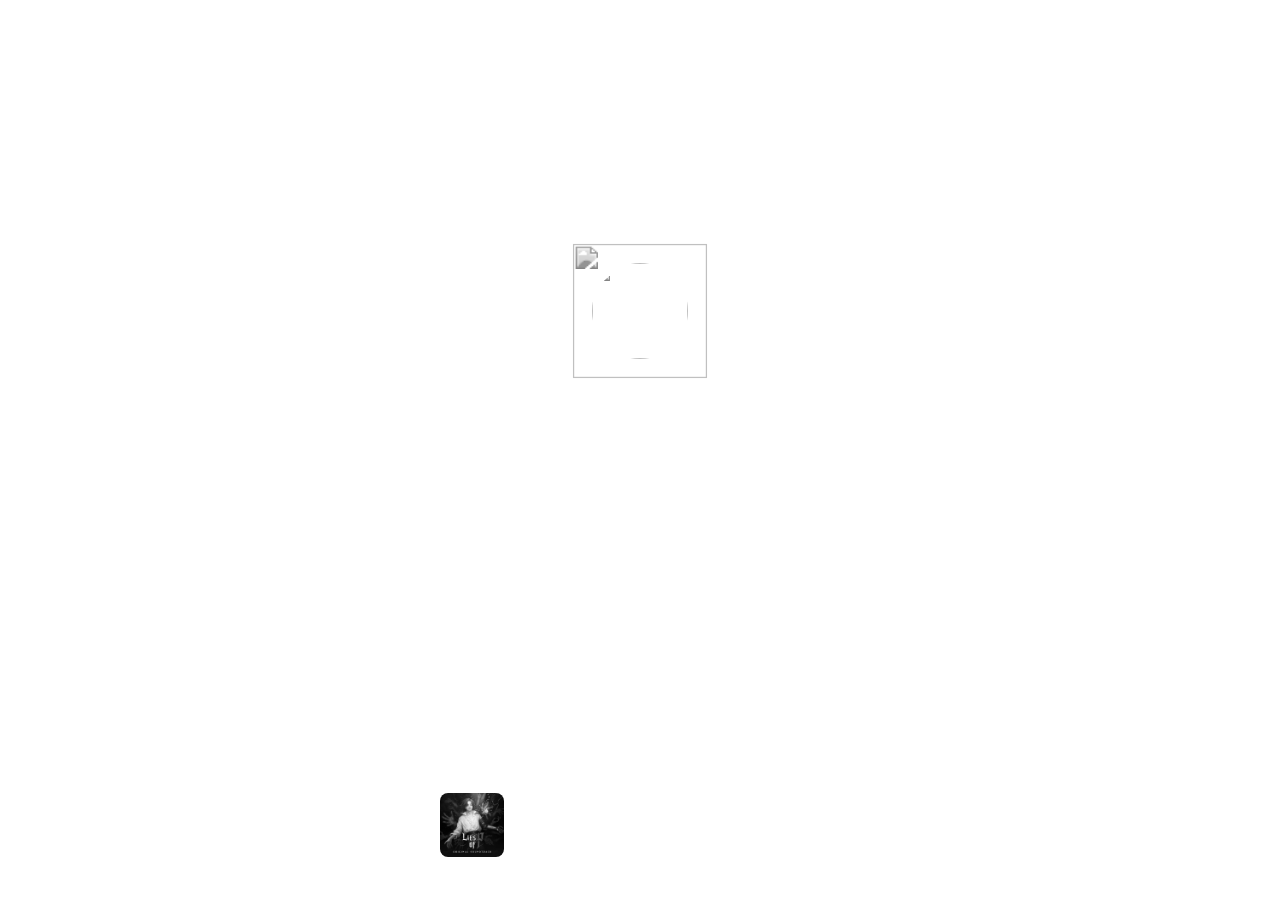
==== index.html @ 975e6705 "First Commit" ====
<!DOCTYPE html>
<html lang="en">
<head>
    <meta charset="UTF-8" />
    <title>elpideus - Personal Website</title>
    <link rel="stylesheet" href="assets/stylesheets/style.css" />
</head>
<body>

<video autoplay muted loop playsinline class="bg-video">
    <source src="assets/media/videos/bg.mp4" type="video/mp4" />
</video>

<main class="bio-section">
    <div class="profile-picture">
        <img class="decoration" src="https://cdn.discordapp.com/avatar-decoration-presets/a_445566ed965b2c1632a5b45c92f32d11.png">
        <img class="avatar" src="https://cdn.discordapp.com/avatars/721826189844545666/ce0b53713fd9e98585c7051b6866885d.webp" alt="">
    </div>
    <section class="info">
        <h1 class="name">elpideus</h1>
        <h3 class="description">
        <span class="citation-content">
            <span class="quotation-mark">&ldquo;</span> Doing things fun is good, but doing things great is more fun. <span class="quotation-mark">&rdquo;</span>
        </span><br />
            <span class="citation-author">~ Watanabe Daisuke</span>
        </h3>
        <span class="location">
            <svg xmlns="http://www.w3.org/2000/svg" width="32" height="32" viewBox="0 0 12 12"><path fill="currentColor" d="M6 .5A4.5 4.5 0 0 1 10.5 5c0 1.863-1.42 3.815-4.2 5.9a.5.5 0 0 1-.6 0C2.92 8.815 1.5 6.863 1.5 5A4.5 4.5 0 0 1 6 .5m0 3a1.5 1.5 0 1 0 0 3a1.5 1.5 0 0 0 0-3"/></svg>
            <span>Ostuni (BR), Italy</span>
        </span>
    </section>
    <section class="social-buttons">
        <a href="https://youtube.com/@elpideus" target="_blank">
            <div id="youtube-icon" class="icon make-cursor-smaller" data-tooltip="YouTube">
                <svg xmlns="http://www.w3.org/2000/svg" width="36" height="32" viewBox="0 0 576 512"><path fill="currentColor" d="M549.655 124.083c-6.281-23.65-24.787-42.276-48.284-48.597C458.781 64 288 64 288 64S117.22 64 74.629 75.486c-23.497 6.322-42.003 24.947-48.284 48.597c-11.412 42.867-11.412 132.305-11.412 132.305s0 89.438 11.412 132.305c6.281 23.65 24.787 41.5 48.284 47.821C117.22 448 288 448 288 448s170.78 0 213.371-11.486c23.497-6.321 42.003-24.171 48.284-47.821c11.412-42.867 11.412-132.305 11.412-132.305s0-89.438-11.412-132.305m-317.51 213.508V175.185l142.739 81.205z"/></svg>
            </div>
        </a>
        <a href="https://github.com/elpideus" target="_blank">
            <div id="github-icon" class="icon make-cursor-smaller" data-tooltip="GitHub">
                <svg xmlns="http://www.w3.org/2000/svg" width="31" height="32" viewBox="0 0 496 512"><path fill="currentColor" d="M165.9 397.4c0 2-2.3 3.6-5.2 3.6c-3.3.3-5.6-1.3-5.6-3.6c0-2 2.3-3.6 5.2-3.6c3-.3 5.6 1.3 5.6 3.6m-31.1-4.5c-.7 2 1.3 4.3 4.3 4.9c2.6 1 5.6 0 6.2-2s-1.3-4.3-4.3-5.2c-2.6-.7-5.5.3-6.2 2.3m44.2-1.7c-2.9.7-4.9 2.6-4.6 4.9c.3 2 2.9 3.3 5.9 2.6c2.9-.7 4.9-2.6 4.6-4.6c-.3-1.9-3-3.2-5.9-2.9M244.8 8C106.1 8 0 113.3 0 252c0 110.9 69.8 205.8 169.5 239.2c12.8 2.3 17.3-5.6 17.3-12.1c0-6.2-.3-40.4-.3-61.4c0 0-70 15-84.7-29.8c0 0-11.4-29.1-27.8-36.6c0 0-22.9-15.7 1.6-15.4c0 0 24.9 2 38.6 25.8c21.9 38.6 58.6 27.5 72.9 20.9c2.3-16 8.8-27.1 16-33.7c-55.9-6.2-112.3-14.3-112.3-110.5c0-27.5 7.6-41.3 23.6-58.9c-2.6-6.5-11.1-33.3 2.6-67.9c20.9-6.5 69 27 69 27c20-5.6 41.5-8.5 62.8-8.5s42.8 2.9 62.8 8.5c0 0 48.1-33.6 69-27c13.7 34.7 5.2 61.4 2.6 67.9c16 17.7 25.8 31.5 25.8 58.9c0 96.5-58.9 104.2-114.8 110.5c9.2 7.9 17 22.9 17 46.4c0 33.7-.3 75.4-.3 83.6c0 6.5 4.6 14.4 17.3 12.1C428.2 457.8 496 362.9 496 252C496 113.3 383.5 8 244.8 8M97.2 352.9c-1.3 1-1 3.3.7 5.2c1.6 1.6 3.9 2.3 5.2 1c1.3-1 1-3.3-.7-5.2c-1.6-1.6-3.9-2.3-5.2-1m-10.8-8.1c-.7 1.3.3 2.9 2.3 3.9c1.6 1 3.6.7 4.3-.7c.7-1.3-.3-2.9-2.3-3.9c-2-.6-3.6-.3-4.3.7m32.4 35.6c-1.6 1.3-1 4.3 1.3 6.2c2.3 2.3 5.2 2.6 6.5 1c1.3-1.3.7-4.3-1.3-6.2c-2.2-2.3-5.2-2.6-6.5-1m-11.4-14.7c-1.6 1-1.6 3.6 0 5.9s4.3 3.3 5.6 2.3c1.6-1.3 1.6-3.9 0-6.2c-1.4-2.3-4-3.3-5.6-2"/></svg>
            </div>
        </a>
        <a href="https://discord.gg/qMaZ2dpSHP" target="_blank">
            <div id="discord-icon" class="icon make-cursor-smaller" data-tooltip="Discord">
                <svg xmlns="http://www.w3.org/2000/svg" width="40" height="32" viewBox="0 0 640 512"><path fill="currentColor" d="M524.531 69.836a1.5 1.5 0 0 0-.764-.7A485 485 0 0 0 404.081 32.03a1.82 1.82 0 0 0-1.923.91a338 338 0 0 0-14.9 30.6a447.9 447.9 0 0 0-134.426 0a310 310 0 0 0-15.135-30.6a1.89 1.89 0 0 0-1.924-.91a483.7 483.7 0 0 0-119.688 37.107a1.7 1.7 0 0 0-.788.676C39.068 183.651 18.186 294.69 28.43 404.354a2.02 2.02 0 0 0 .765 1.375a487.7 487.7 0 0 0 146.825 74.189a1.9 1.9 0 0 0 2.063-.676A348 348 0 0 0 208.12 430.4a1.86 1.86 0 0 0-1.019-2.588a321 321 0 0 1-45.868-21.853a1.885 1.885 0 0 1-.185-3.126a251 251 0 0 0 9.109-7.137a1.82 1.82 0 0 1 1.9-.256c96.229 43.917 200.41 43.917 295.5 0a1.81 1.81 0 0 1 1.924.233a235 235 0 0 0 9.132 7.16a1.884 1.884 0 0 1-.162 3.126a301.4 301.4 0 0 1-45.89 21.83a1.875 1.875 0 0 0-1 2.611a391 391 0 0 0 30.014 48.815a1.86 1.86 0 0 0 2.063.7A486 486 0 0 0 610.7 405.729a1.88 1.88 0 0 0 .765-1.352c12.264-126.783-20.532-236.912-86.934-334.541M222.491 337.58c-28.972 0-52.844-26.587-52.844-59.239s23.409-59.241 52.844-59.241c29.665 0 53.306 26.82 52.843 59.239c0 32.654-23.41 59.241-52.843 59.241m195.38 0c-28.971 0-52.843-26.587-52.843-59.239s23.409-59.241 52.843-59.241c29.667 0 53.307 26.82 52.844 59.239c0 32.654-23.177 59.241-52.844 59.241"/></svg>
            </div>
        </a>
        <a href="https://instagram.com/elpideus" target="_blank">
            <div id="instagram-icon" class="icon make-cursor-smaller" data-tooltip="Instagram">
                <svg xmlns="http://www.w3.org/2000/svg" width="32" height="32" viewBox="0 0 24 24"><path fill="currentColor" d="M13.028 2c1.125.003 1.696.009 2.189.023l.194.007c.224.008.445.018.712.03c1.064.05 1.79.218 2.427.465c.66.254 1.216.598 1.772 1.153a4.9 4.9 0 0 1 1.153 1.772c.247.637.415 1.363.465 2.428c.012.266.022.487.03.712l.006.194c.015.492.021 1.063.023 2.188l.001.746v1.31a79 79 0 0 1-.023 2.188l-.006.194c-.008.225-.018.446-.03.712c-.05 1.065-.22 1.79-.466 2.428a4.9 4.9 0 0 1-1.153 1.772a4.9 4.9 0 0 1-1.772 1.153c-.637.247-1.363.415-2.427.465l-.712.03l-.194.006c-.493.014-1.064.021-2.189.023l-.746.001h-1.309a78 78 0 0 1-2.189-.023l-.194-.006a63 63 0 0 1-.712-.031c-1.064-.05-1.79-.218-2.428-.465a4.9 4.9 0 0 1-1.771-1.153a4.9 4.9 0 0 1-1.154-1.772c-.247-.637-.415-1.363-.465-2.428l-.03-.712l-.005-.194A79 79 0 0 1 2 13.028v-2.056a79 79 0 0 1 .022-2.188l.007-.194c.008-.225.018-.446.03-.712c.05-1.065.218-1.79.465-2.428A4.9 4.9 0 0 1 3.68 3.678a4.9 4.9 0 0 1 1.77-1.153c.638-.247 1.363-.415 2.428-.465c.266-.012.488-.022.712-.03l.194-.006a79 79 0 0 1 2.188-.023zM12 7a5 5 0 1 0 0 10a5 5 0 0 0 0-10m0 2a3 3 0 1 1 .001 6a3 3 0 0 1 0-6m5.25-3.5a1.25 1.25 0 0 0 0 2.5a1.25 1.25 0 0 0 0-2.5"/></svg>
            </div>
        </a>
        <a href="mailto://elpideus@gmail.com" target="_blank" onclick="">
            <div id="email-icon" class="icon make-cursor-smaller" data-tooltip="Email">
                <svg xmlns="http://www.w3.org/2000/svg" width="32" height="32" viewBox="0 0 512 512"><path fill="currentColor" d="M48 64C21.5 64 0 85.5 0 112c0 15.1 7.1 29.3 19.2 38.4l217.6 163.2c11.4 8.5 27 8.5 38.4 0l217.6-163.2c12.1-9.1 19.2-23.3 19.2-38.4c0-26.5-21.5-48-48-48zM0 176v208c0 35.3 28.7 64 64 64h384c35.3 0 64-28.7 64-64V176L294.4 339.2a63.9 63.9 0 0 1-76.8 0z"/></svg>
            </div>
        </a>
        <a href="https://t.me/elpideus" target="_blank">
            <div id="telegram-icon" class="icon make-cursor-smaller" data-tooltip="Telegram">
                <svg xmlns="http://www.w3.org/2000/svg" width="32" height="32" viewBox="0 0 24 24"><path fill="currentColor" d="M2.148 11.81q7.87-3.429 10.497-4.522c4.999-2.079 6.037-2.44 6.714-2.452c.15-.003.482.034.698.21c.182.147.232.347.256.487s.054.459.03.708c-.27 2.847-1.443 9.754-2.04 12.942c-.252 1.348-.748 1.8-1.23 1.845c-1.045.096-1.838-.69-2.85-1.354c-1.585-1.039-2.48-1.686-4.018-2.699c-1.777-1.171-.625-1.815.388-2.867c.265-.275 4.87-4.464 4.96-4.844c.01-.048.021-.225-.084-.318c-.105-.094-.26-.062-.373-.036q-.239.054-7.592 5.018q-1.079.74-1.952.721c-.643-.014-1.88-.363-2.798-.662c-1.128-.367-2.024-.56-1.946-1.183q.061-.486 1.34-.994"/></svg>
            </div>
        </a>
    </section>
</main>

<div class="music-player">
    <audio id="audio" src="assets/media/audio/music/d4vd%20-%20Here%20With%20Me.mp3" preload="metadata"></audio>
    <div class="album-art">
        <img src="assets/media/images/music_album_covers/d4vd%20-%20Here%20With%20Me.webp" alt="Album Art">
    </div>
    <div class="player-controls">
        <div class="song-info">
            <span class="song-title">Here with me</span>
            <span class="song-artist">by d4vd</span>
        </div>
        <div class="progress-bar-container">
            <span class="current-time">0:00</span>
            <div class="progress-wrapper make-cursor-smaller">
                <div class="progress-bar">
                    <div class="progress"></div>
                </div>
            </div>
            <span class="total-time">2:12</span>
        </div>
        <div class="playback-buttons">
            <svg class="make-cursor-smaller" xmlns="http://www.w3.org/2000/svg" width="24" height="24" viewBox="0 0 24 24"><path fill="currentColor" d="M6 18V6H8V18H6ZM9.5 12L18 6V18L9.5 12Z"/></svg>
            <svg class="make-cursor-smaller" xmlns="http://www.w3.org/2000/svg" width="24" height="24" viewBox="0 0 24 24"><path fill="currentColor" d="M8 5V19L19 12L8 5Z"/></svg>
            <svg class="make-cursor-smaller" xmlns="http://www.w3.org/2000/svg" width="24" height="24" viewBox="0 0 24 24"><path fill="currentColor" d="M16 18V6H18V18H16ZM6 18V6L14.5 12L6 18Z"/></svg>
        </div>
    </div>
</div>

<div class="custom-cursor"></div>
<div class="custom-context-menu make-cursor-smaller" id="context-menu">
    <ul>
        <li id="copy-option"><svg xmlns="http://www.w3.org/2000/svg" width="28" height="32" viewBox="0 0 448 512"><path fill="currentColor" d="M208 0h124.1C344.8 0 357 5.1 366 14.1L433.9 82c9 9 14.1 21.2 14.1 33.9V336c0 26.5-21.5 48-48 48H208c-26.5 0-48-21.5-48-48V48c0-26.5 21.5-48 48-48M48 128h80v64H64v256h192v-32h64v48c0 26.5-21.5 48-48 48H48c-26.5 0-48-21.5-48-48V176c0-26.5 21.5-48 48-48"/></svg> Copy</li>
        <li id="share-option"><svg xmlns="http://www.w3.org/2000/svg" width="36" height="32" viewBox="0 0 576 512"><path fill="currentColor" d="M352 224h-46.5c-45 0-81.5 36.5-81.5 81.5c0 22.3 10.3 34.3 19.2 40.5c6.8 4.7 12.8 12 12.8 20.3c0 9.8-8 17.8-17.8 17.8h-2.5c-2.4 0-4.8-.4-7.1-1.4C210.8 374.8 128 333.4 128 240c0-79.5 64.5-144 144-144h80V34.7C352 15.5 367.5 0 386.7 0c8.6 0 16.8 3.2 23.2 8.9l138.2 124.4c7.6 6.8 11.9 16.5 11.9 26.7s-4.3 19.9-11.9 26.7l-139 125.1c-5.9 5.3-13.5 8.2-21.4 8.2H384c-17.7 0-32-14.3-32-32zM80 96c-8.8 0-16 7.2-16 16v320c0 8.8 7.2 16 16 16h320c8.8 0 16-7.2 16-16v-48c0-17.7 14.3-32 32-32s32 14.3 32 32v48c0 44.2-35.8 80-80 80H80c-44.2 0-80-35.8-80-80V112c0-44.2 35.8-80 80-80h48c17.7 0 32 14.3 32 32s-14.3 32-32 32z"/></svg> Share</li>
    </ul>
</div>

<script src="assets/scripts/FakeCursor.js"></script>
<script src="assets/scripts/MusicPlayer.js"></script>
<script src="assets/scripts/ContextMenu.js"></script>

</body>
</html>
---- assets/stylesheets/style.css ----
@font-face {
  font-family: "Satoshi";
  src: url("/assets/fonts/Satoshi/Satoshi-Variable.woff2") format("woff2");
  font-weight: 400;
  font-style: normal;
}
@font-face {
  font-family: "Satoshi";
  src: url("/assets/fonts/Satoshi/Satoshi-VariableItalic.woff2") format("woff2");
  font-weight: 100 900;
  font-style: italic;
}
body {
  margin: 0;
  color: rgb(255, 255, 255);
  font-family: Satoshi, sans-serif;
  display: flex;
  flex-direction: column;
  height: 100vh;
  justify-content: center;
  align-items: center;
  cursor: none;
}
body a {
  text-decoration: none;
  color: rgb(255, 255, 255);
  cursor: none;
  outline: none;
  caret-color: transparent;
}
body a :visited, body a :active, body a :hover, body a :focus {
  text-decoration: none;
  color: rgb(255, 255, 255);
  cursor: none;
}
body .bg-video {
  position: fixed;
  top: 0;
  left: 0;
  width: 100vw;
  height: 100vh;
  object-fit: cover;
  z-index: -1;
}
body ::selection {
  background-color: rgb(255, 255, 255);
  color: black;
}

.bio-section {
  max-width: 40rem;
  padding: 20px;
  border-radius: 20px;
  text-align: center;
  display: flex;
  flex-direction: column;
  justify-content: center;
  align-items: center;
  backdrop-filter: blur(0.4rem);
}
.bio-section .profile-picture {
  user-select: none;
  filter: saturate(0);
  position: relative;
  width: 6rem;
  height: 6rem;
  overflow: visible;
}
.bio-section .profile-picture .avatar, .bio-section .profile-picture .decoration {
  position: absolute;
  width: 100%;
  height: 100%;
  object-fit: cover;
  top: 0;
  left: 0;
}
.bio-section .profile-picture .avatar {
  z-index: 1;
  border-radius: 50%;
}
.bio-section .profile-picture .decoration {
  z-index: 2;
  pointer-events: none;
  scale: 1.4;
}
.bio-section .info {
  margin-bottom: 20px;
}
.bio-section .info .name {
  font-size: 2.5rem;
  text-shadow: 0 0 1.5px rgb(255, 255, 255), 0 0 3.5px rgb(255, 255, 255), 0 0 7px rgb(255, 255, 255), 0 0 15px rgb(255, 255, 255), 0 0 32px rgb(255, 255, 255);
  animation: neonPulse 4s ease-in-out infinite;
}
@keyframes neonPulse {
  0%, 100% {
    text-shadow: 0 0 1.5px rgb(255, 255, 255), 0 0 3.5px rgb(255, 255, 255), 0 0 7px rgb(255, 255, 255), 0 0 15px rgb(255, 255, 255), 0 0 32px rgb(255, 255, 255);
  }
  50% {
    text-shadow: 0 0 0.6px rgb(255, 255, 255), 0 0 1.2px rgb(255, 255, 255), 0 0 2.8px rgb(255, 255, 255), 0 0 7px rgb(255, 255, 255), 0 0 8px rgb(255, 255, 255);
  }
}
.bio-section .info .quotation-mark {
  font-size: 2rem;
  vertical-align: middle;
  line-height: 1;
  position: relative;
  top: 0.23rem;
}
.bio-section .info .description {
  font-weight: normal;
}
.bio-section .info .description .citation-author {
  opacity: 0.5;
}
.bio-section .info .location {
  opacity: 0.7;
  display: flex;
  justify-content: center;
  align-items: center;
}
.bio-section .info .location svg {
  height: 1.5rem;
}
.bio-section .social-buttons {
  display: flex;
  justify-content: center;
  align-items: center;
  gap: 5px;
}
.bio-section .social-buttons .icon {
  transition: transform 0.5s ease;
  position: relative;
}
.bio-section .social-buttons .icon svg {
  scale: 0.8;
}
.bio-section .social-buttons .icon:hover {
  transform: scale(1.5);
}
.bio-section .social-buttons .icon[data-tooltip]:hover::before {
  content: attr(data-tooltip);
  position: absolute;
  top: -20px;
  left: 50%;
  transform: translateX(-50%);
  background-color: rgb(23, 23, 23);
  padding: 5px 10px;
  border-radius: 5px;
  font-size: 0.8rem;
  white-space: nowrap;
  opacity: 1;
  visibility: visible;
  transition: opacity 0.3s, visibility 0.3s;
  pointer-events: none;
  z-index: 10;
}
.bio-section .social-buttons .icon[data-tooltip]::before {
  content: "";
  position: absolute;
  opacity: 0;
  visibility: hidden;
}

.music-player {
  position: fixed;
  bottom: 20px;
  left: 50%;
  transform: translateX(-50%);
  z-index: 1000;
  display: flex;
  align-items: center;
  gap: 15px;
  padding: 15px 20px;
  color: rgb(255, 255, 255);
  width: 25rem;
  backdrop-filter: blur(0.4rem);
  border-radius: 12px;
}
.music-player .album-art {
  height: 64px;
  border-radius: 8px;
  overflow: hidden;
  filter: saturate(0);
  user-select: none;
}
.music-player .album-art img {
  width: 100%;
  height: 100%;
  object-fit: cover;
}
.music-player .player-controls {
  display: flex;
  flex-direction: column;
  gap: 5px;
  flex-grow: 1;
}
.music-player .player-controls .song-info {
  display: flex;
  gap: 10px;
  align-items: baseline;
  flex-wrap: wrap;
}
.music-player .player-controls .song-info .song-title {
  font-size: 1.1rem;
  font-weight: normal;
  white-space: nowrap;
  overflow: hidden;
  text-overflow: ellipsis;
}
.music-player .player-controls .song-info .song-artist {
  font-size: 0.8rem;
  opacity: 0.5;
  white-space: nowrap;
  overflow: hidden;
  text-overflow: ellipsis;
}
.music-player .player-controls .progress-bar-container {
  display: flex;
  align-items: center;
  gap: 10px;
  width: 100%;
}
.music-player .player-controls .progress-bar-container .current-time,
.music-player .player-controls .progress-bar-container .total-time {
  font-size: 0.8rem;
  opacity: 0.5;
  user-select: none;
}
.music-player .player-controls .progress-bar-container .progress-wrapper {
  flex-grow: 1;
  height: 16px;
  display: flex;
  align-items: center;
}
.music-player .player-controls .progress-bar-container .progress-wrapper .progress-bar {
  height: 4px;
  width: 100%;
  background-color: rgba(255, 255, 255, 0.3);
  border-radius: 2px;
  position: relative;
}
.music-player .player-controls .progress-bar-container .progress-wrapper .progress-bar .progress {
  height: 100%;
  width: 0%;
  background-color: rgb(255, 255, 255);
  border-radius: 2px;
}
.music-player .player-controls .playback-buttons {
  display: flex;
  justify-content: center;
  gap: 15px;
  margin-top: 5px;
}
.music-player .player-controls .playback-buttons svg {
  width: 24px;
  height: 24px;
  opacity: 0.5;
  transition: opacity 0.2s ease, transform 0.2s ease;
}
.music-player .player-controls .playback-buttons svg:hover {
  opacity: 1;
  transform: scale(1.5);
}

.custom-cursor {
  position: fixed;
  top: 0;
  left: 0;
  width: 40px;
  height: 40px;
  border-radius: 50%;
  background-color: rgb(255, 255, 255);
  box-shadow: 0 0 0.6px rgb(255, 255, 255), 0 0 1.2px rgb(255, 255, 255), 0 0 2.8px rgb(255, 255, 255), 0 0 7px rgb(255, 255, 255), 0 0 8px rgb(255, 255, 255);
  pointer-events: none;
  transform: translate(-50%, -50%);
  transition: transform 0.12s ease-out, width 0.2s ease, height 0.2s ease, background-color 0.2s ease;
  z-index: 10000;
  mix-blend-mode: difference;
}
.custom-cursor.small {
  width: 20px;
  height: 20px;
  background-color: rgb(255, 255, 255);
}

.custom-context-menu {
  position: fixed;
  z-index: 9998;
  display: none;
  background-color: rgba(23, 23, 23, 0.7);
  backdrop-filter: blur(0.4rem);
  border-radius: 12px;
  color: rgb(255, 255, 255);
  min-width: 160px;
  font-family: Satoshi, sans-serif;
  box-shadow: 0 0 20px rgba(255, 255, 255, 0.1);
  overflow: hidden;
}
.custom-context-menu ul {
  list-style: none;
  margin: 0;
  padding: 0;
}
.custom-context-menu ul li {
  padding: 12px 20px;
  transition: background 0.2s;
}
.custom-context-menu ul li:hover {
  background-color: rgba(255, 255, 255, 0.1);
}
.custom-context-menu ul li svg {
  scale: 0.5;
  vertical-align: middle;
  line-height: 1;
  position: relative;
}

/*# sourceMappingURL=style.css.map */
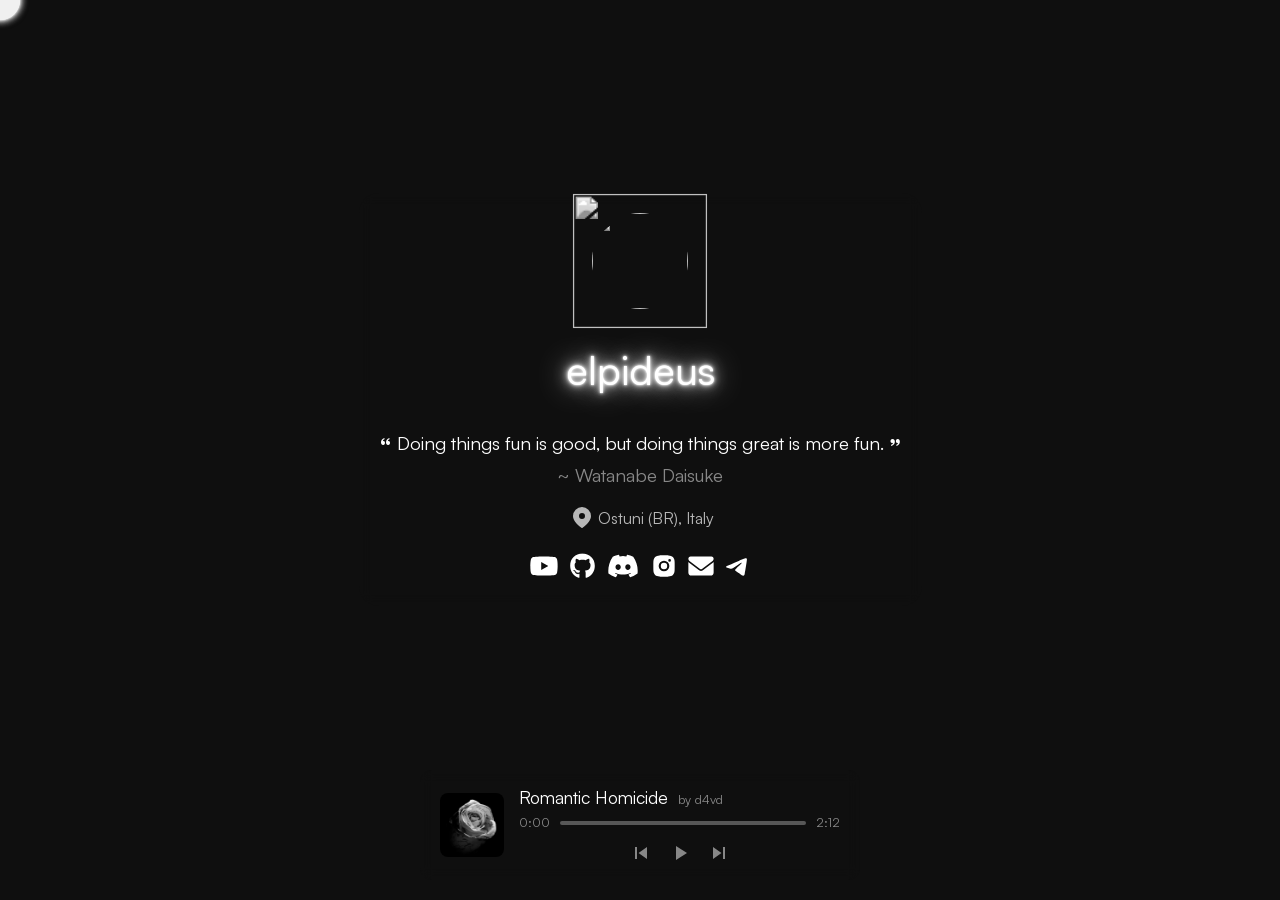
==== commit c0b0e8fc: "Made responsive" ====
--- a/index.html
+++ b/index.html
@@ -1,6 +1,7 @@
 <!DOCTYPE html>
 <html lang="en">
 <head>
+    <meta name="viewport" content="width=device-width, initial-scale=1.0" />
     <meta charset="UTF-8" />
     <title>elpideus - Personal Website</title>
     <link rel="stylesheet" href="assets/stylesheets/style.css" />
@@ -50,7 +51,7 @@
                 <svg xmlns="http://www.w3.org/2000/svg" width="32" height="32" viewBox="0 0 24 24"><path fill="currentColor" d="M13.028 2c1.125.003 1.696.009 2.189.023l.194.007c.224.008.445.018.712.03c1.064.05 1.79.218 2.427.465c.66.254 1.216.598 1.772 1.153a4.9 4.9 0 0 1 1.153 1.772c.247.637.415 1.363.465 2.428c.012.266.022.487.03.712l.006.194c.015.492.021 1.063.023 2.188l.001.746v1.31a79 79 0 0 1-.023 2.188l-.006.194c-.008.225-.018.446-.03.712c-.05 1.065-.22 1.79-.466 2.428a4.9 4.9 0 0 1-1.153 1.772a4.9 4.9 0 0 1-1.772 1.153c-.637.247-1.363.415-2.427.465l-.712.03l-.194.006c-.493.014-1.064.021-2.189.023l-.746.001h-1.309a78 78 0 0 1-2.189-.023l-.194-.006a63 63 0 0 1-.712-.031c-1.064-.05-1.79-.218-2.428-.465a4.9 4.9 0 0 1-1.771-1.153a4.9 4.9 0 0 1-1.154-1.772c-.247-.637-.415-1.363-.465-2.428l-.03-.712l-.005-.194A79 79 0 0 1 2 13.028v-2.056a79 79 0 0 1 .022-2.188l.007-.194c.008-.225.018-.446.03-.712c.05-1.065.218-1.79.465-2.428A4.9 4.9 0 0 1 3.68 3.678a4.9 4.9 0 0 1 1.77-1.153c.638-.247 1.363-.415 2.428-.465c.266-.012.488-.022.712-.03l.194-.006a79 79 0 0 1 2.188-.023zM12 7a5 5 0 1 0 0 10a5 5 0 0 0 0-10m0 2a3 3 0 1 1 .001 6a3 3 0 0 1 0-6m5.25-3.5a1.25 1.25 0 0 0 0 2.5a1.25 1.25 0 0 0 0-2.5"/></svg>
             </div>
         </a>
-        <a href="mailto://elpideus@gmail.com" target="_blank" onclick="">
+        <a href="mailto:elpideus@gmail.com" target="_blank" onclick="">
             <div id="email-icon" class="icon make-cursor-smaller" data-tooltip="Email">
                 <svg xmlns="http://www.w3.org/2000/svg" width="32" height="32" viewBox="0 0 512 512"><path fill="currentColor" d="M48 64C21.5 64 0 85.5 0 112c0 15.1 7.1 29.3 19.2 38.4l217.6 163.2c11.4 8.5 27 8.5 38.4 0l217.6-163.2c12.1-9.1 19.2-23.3 19.2-38.4c0-26.5-21.5-48-48-48zM0 176v208c0 35.3 28.7 64 64 64h384c35.3 0 64-28.7 64-64V176L294.4 339.2a63.9 63.9 0 0 1-76.8 0z"/></svg>
             </div>
--- a/assets/stylesheets/style.css
+++ b/assets/stylesheets/style.css
@@ -16,10 +16,12 @@
   font-family: Satoshi, sans-serif;
   display: flex;
   flex-direction: column;
-  height: 100vh;
+  min-height: 100vh;
   justify-content: center;
   align-items: center;
   cursor: none;
+  overflow-y: auto;
+  background-color: rgb(15, 15, 15);
 }
 body a {
   text-decoration: none;
@@ -41,6 +43,7 @@
   height: 100vh;
   object-fit: cover;
   z-index: -1;
+  object-position: center;
 }
 body ::selection {
   background-color: rgb(255, 255, 255);
@@ -57,6 +60,8 @@
   justify-content: center;
   align-items: center;
   backdrop-filter: blur(0.4rem);
+  margin-top: 20px;
+  margin-bottom: 120px;
 }
 .bio-section .profile-picture {
   user-select: none;
@@ -241,7 +246,7 @@
 }
 .music-player .player-controls .progress-bar-container .progress-wrapper .progress-bar .progress {
   height: 100%;
-  width: 0%;
+  width: 0;
   background-color: rgb(255, 255, 255);
   border-radius: 2px;
 }
@@ -315,4 +320,130 @@
   position: relative;
 }
 
+/* === Tablet and Mobile Styles === */
+@media (max-width: 1024px) {
+  body {
+    cursor: auto;
+    font-size: 14px;
+  }
+  a {
+    cursor: pointer !important;
+  }
+  .bio-section {
+    max-width: 90%;
+    padding: 15px;
+    background-color: rgba(23, 23, 23, 0.5);
+    margin-bottom: 150px;
+  }
+  .profile-picture {
+    width: 5rem;
+    height: 5rem;
+  }
+  .info .name {
+    font-size: 2rem;
+  }
+  .info .description {
+    font-size: 0.9rem;
+  }
+  .info .quotation-mark {
+    font-size: 1.5rem;
+    top: 0.15rem;
+  }
+  .social-buttons {
+    gap: 10px;
+  }
+  .social-buttons .icon svg {
+    scale: 1;
+  }
+  .social-buttons .icon:hover {
+    transform: none;
+  }
+  .social-buttons .icon[data-tooltip]:hover::before {
+    display: none;
+  }
+  .music-player {
+    max-width: 40rem;
+    bottom: 10px;
+    padding: 10px 15px;
+    flex-direction: row;
+    justify-content: flex-start;
+  }
+  .music-player .album-art {
+    height: 50px;
+    width: 50px;
+  }
+  .music-player .player-controls .song-info {
+    justify-content: flex-start;
+    flex-direction: row;
+    gap: 10px;
+    flex-wrap: wrap;
+  }
+  .music-player .player-controls .playback-buttons svg {
+    width: 32px;
+    height: 32px;
+  }
+  .music-player .player-controls .playback-buttons svg:hover {
+    transform: none;
+  }
+  .custom-cursor {
+    display: none;
+  }
+  .custom-context-menu {
+    min-width: 120px;
+    font-size: 0.9rem;
+  }
+  .custom-context-menu ul li {
+    padding: 10px 15px;
+  }
+  .custom-context-menu ul li svg {
+    scale: 0.6;
+  }
+}
+/* === Mobile Styles === */
+@media (max-width: 480px) {
+  .bg-video {
+    object-position: calc(100% + 14rem) center !important;
+  }
+  .bio-section {
+    padding: 10px;
+    margin-bottom: 110px;
+  }
+  .profile-picture {
+    width: 4rem;
+    height: 4rem;
+  }
+  .info .name {
+    font-size: 1.8rem;
+  }
+  .info .description {
+    font-size: 0.8rem;
+  }
+  .info .quotation-mark {
+    font-size: 1.2rem;
+    top: 0.1rem;
+  }
+  .music-player {
+    flex-direction: row;
+    align-items: center;
+    text-align: left;
+    gap: 10px;
+    width: 95%;
+    padding: 10px;
+  }
+  .music-player .album-art {
+    height: 50px;
+    width: 50px;
+  }
+  .music-player .player-controls {
+    width: auto;
+    flex-grow: 1;
+  }
+  .music-player .player-controls .song-info {
+    justify-content: flex-start;
+    flex-direction: column;
+    gap: 2px;
+    align-items: flex-start;
+  }
+}
+
 /*# sourceMappingURL=style.css.map */
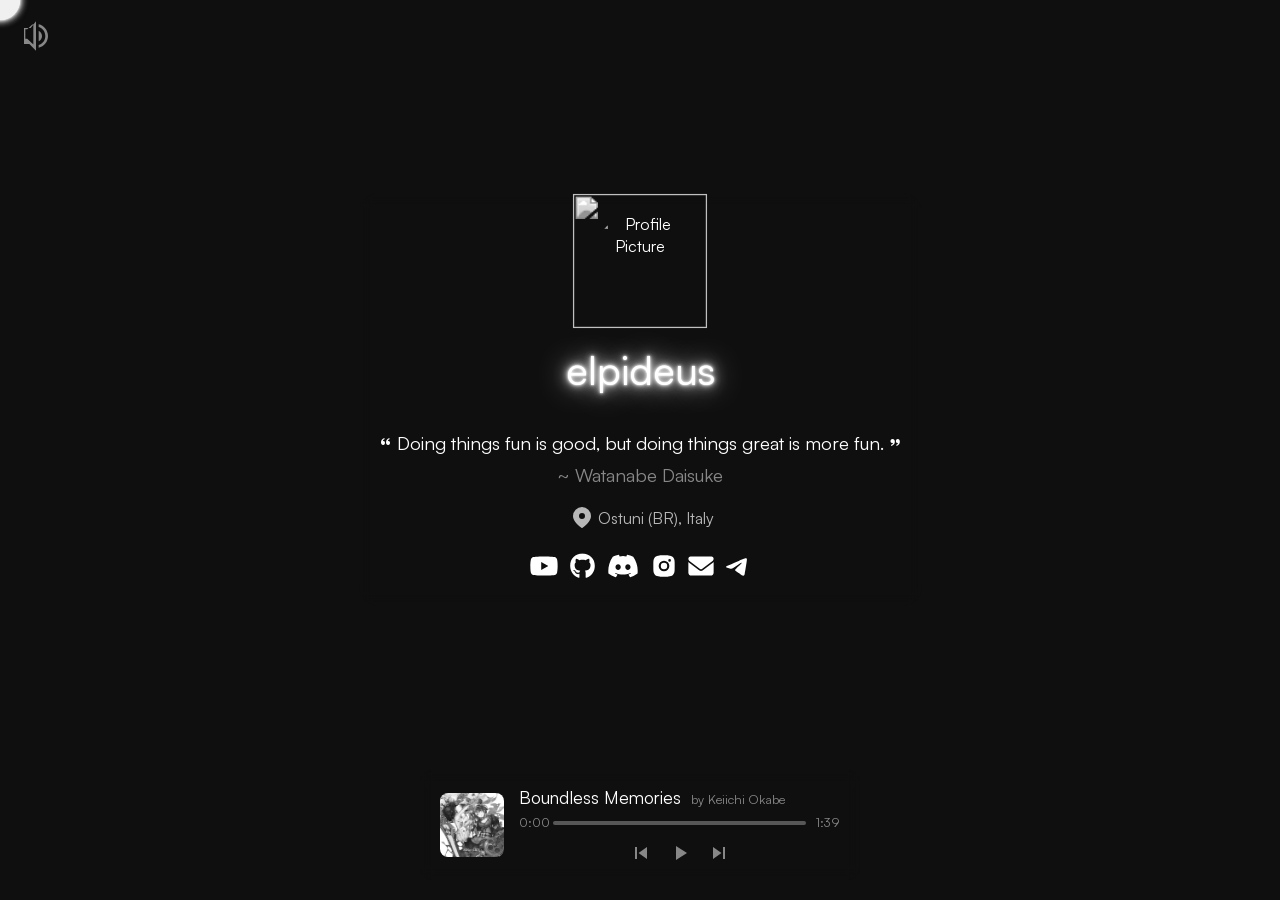
==== commit 328631de: "Added volume controls and optimized codebase" ====
--- a/index.html
+++ b/index.html
@@ -15,13 +15,13 @@
 <main class="bio-section">
     <div class="profile-picture">
         <img class="decoration" src="https://cdn.discordapp.com/avatar-decoration-presets/a_445566ed965b2c1632a5b45c92f32d11.png">
-        <img class="avatar" src="https://cdn.discordapp.com/avatars/721826189844545666/ce0b53713fd9e98585c7051b6866885d.webp" alt="">
+        <img class="avatar" src="https://cdn.discordapp.com/avatars/721826189844545666/ce0b53713fd9e98585c7051b6866885d.webp" alt="Profile Picture">
     </div>
     <section class="info">
         <h1 class="name">elpideus</h1>
         <h3 class="description">
         <span class="citation-content">
-            <span class="quotation-mark">&ldquo;</span> Doing things fun is good, but doing things great is more fun. <span class="quotation-mark">&rdquo;</span>
+            <span class="quotation-mark">“</span> Doing things fun is good, but doing things great is more fun. <span class="quotation-mark">”</span>
         </span><br />
             <span class="citation-author">~ Watanabe Daisuke</span>
         </h3>
@@ -51,7 +51,7 @@
                 <svg xmlns="http://www.w3.org/2000/svg" width="32" height="32" viewBox="0 0 24 24"><path fill="currentColor" d="M13.028 2c1.125.003 1.696.009 2.189.023l.194.007c.224.008.445.018.712.03c1.064.05 1.79.218 2.427.465c.66.254 1.216.598 1.772 1.153a4.9 4.9 0 0 1 1.153 1.772c.247.637.415 1.363.465 2.428c.012.266.022.487.03.712l.006.194c.015.492.021 1.063.023 2.188l.001.746v1.31a79 79 0 0 1-.023 2.188l-.006.194c-.008.225-.018.446-.03.712c-.05 1.065-.22 1.79-.466 2.428a4.9 4.9 0 0 1-1.153 1.772a4.9 4.9 0 0 1-1.772 1.153c-.637.247-1.363.415-2.427.465l-.712.03l-.194.006c-.493.014-1.064.021-2.189.023l-.746.001h-1.309a78 78 0 0 1-2.189-.023l-.194-.006a63 63 0 0 1-.712-.031c-1.064-.05-1.79-.218-2.428-.465a4.9 4.9 0 0 1-1.771-1.153a4.9 4.9 0 0 1-1.154-1.772c-.247-.637-.415-1.363-.465-2.428l-.03-.712l-.005-.194A79 79 0 0 1 2 13.028v-2.056a79 79 0 0 1 .022-2.188l.007-.194c.008-.225.018-.446.03-.712c.05-1.065.218-1.79.465-2.428A4.9 4.9 0 0 1 3.68 3.678a4.9 4.9 0 0 1 1.77-1.153c.638-.247 1.363-.415 2.428-.465c.266-.012.488-.022.712-.03l.194-.006a79 79 0 0 1 2.188-.023zM12 7a5 5 0 1 0 0 10a5 5 0 0 0 0-10m0 2a3 3 0 1 1 .001 6a3 3 0 0 1 0-6m5.25-3.5a1.25 1.25 0 0 0 0 2.5a1.25 1.25 0 0 0 0-2.5"/></svg>
             </div>
         </a>
-        <a href="mailto:elpideus@gmail.com" target="_blank" onclick="">
+        <a href="mailto:elpideus@gmail.com" target="_blank">
             <div id="email-icon" class="icon make-cursor-smaller" data-tooltip="Email">
                 <svg xmlns="http://www.w3.org/2000/svg" width="32" height="32" viewBox="0 0 512 512"><path fill="currentColor" d="M48 64C21.5 64 0 85.5 0 112c0 15.1 7.1 29.3 19.2 38.4l217.6 163.2c11.4 8.5 27 8.5 38.4 0l217.6-163.2c12.1-9.1 19.2-23.3 19.2-38.4c0-26.5-21.5-48-48-48zM0 176v208c0 35.3 28.7 64 64 64h384c35.3 0 64-28.7 64-64V176L294.4 339.2a63.9 63.9 0 0 1-76.8 0z"/></svg>
             </div>
@@ -92,6 +92,16 @@
 </div>
 
 <div class="custom-cursor"></div>
+<div class="volume-control">
+    <div class="volume-button make-cursor-smaller">
+        <svg xmlns="http://www.w3.org/2000/svg" width="24" height="24" viewBox="0 0 24 24" id="volume-icon"><path fill="currentColor" d="M14 3.23v2.06c2.89.81 5 3.54 5 6.71s-2.11 5.9-5 6.71v2.06c4.01-.91 7-4.49 7-8.77s-2.99-7.86-7-8.77M16.5 12c0-1.77-1-3.22-2.5-4v8c1.5-.78 2.5-2.23 2.5-4M3 6v12h4l5 5V1L8 6zm7-.45v12.9C9.72 17.65 9.27 17.5 9 17.35L5.41 14H4V7h1.41L9 3.65c.27-.15.72-.3 1-.45"/></svg>
+    </div>
+    <div class="volume-slider-container make-cursor-smaller">
+        <div class="volume-slider">
+            <div class="volume-progress"></div>
+        </div>
+    </div>
+</div>
 <div class="custom-context-menu make-cursor-smaller" id="context-menu">
     <ul>
         <li id="copy-option"><svg xmlns="http://www.w3.org/2000/svg" width="28" height="32" viewBox="0 0 448 512"><path fill="currentColor" d="M208 0h124.1C344.8 0 357 5.1 366 14.1L433.9 82c9 9 14.1 21.2 14.1 33.9V336c0 26.5-21.5 48-48 48H208c-26.5 0-48-21.5-48-48V48c0-26.5 21.5-48 48-48M48 128h80v64H64v256h192v-32h64v48c0 26.5-21.5 48-48 48H48c-26.5 0-48-21.5-48-48V176c0-26.5 21.5-48 48-48"/></svg> Copy</li>
@@ -104,4 +114,4 @@
 <script src="assets/scripts/ContextMenu.js"></script>
 
 </body>
-</html>+</html>
--- a/assets/stylesheets/style.css
+++ b/assets/stylesheets/style.css
@@ -10,6 +10,14 @@
   font-weight: 100 900;
   font-style: italic;
 }
+.no-select {
+  -webkit-touch-callout: none !important;
+  -webkit-user-select: none !important;
+  -moz-user-select: none !important;
+  -ms-user-select: none !important;
+  user-select: none !important;
+}
+
 body {
   margin: 0;
   color: rgb(255, 255, 255);
@@ -30,7 +38,7 @@
   outline: none;
   caret-color: transparent;
 }
-body a :visited, body a :active, body a :hover, body a :focus {
+body a:visited, body a:active, body a:hover, body a:focus {
   text-decoration: none;
   color: rgb(255, 255, 255);
   cursor: none;
@@ -227,6 +235,7 @@
 }
 .music-player .player-controls .progress-bar-container .current-time,
 .music-player .player-controls .progress-bar-container .total-time {
+  width: 1.5rem;
   font-size: 0.8rem;
   opacity: 0.5;
   user-select: none;
@@ -265,6 +274,52 @@
 .music-player .player-controls .playback-buttons svg:hover {
   opacity: 1;
   transform: scale(1.5);
+}
+
+.volume-control {
+  position: fixed;
+  top: 20px;
+  left: 20px;
+  z-index: 1000;
+  display: flex;
+  align-items: center;
+  gap: 10px;
+}
+.volume-control .volume-button svg {
+  width: 32px;
+  height: 32px;
+  opacity: 0.5;
+  transition: opacity 0.2s ease, transform 0.2s ease;
+}
+.volume-control .volume-button svg:hover {
+  opacity: 1;
+  transform: scale(1.1);
+}
+.volume-control .volume-slider-container {
+  display: none;
+  height: 16px;
+  width: 100px;
+  background-color: rgba(23, 23, 23, 0.7);
+  backdrop-filter: blur(0.4rem);
+  border-radius: 12px;
+  padding: 0 10px;
+  align-items: center;
+  position: absolute;
+  left: 30px;
+}
+.volume-control .volume-slider-container .volume-slider {
+  top: -4px;
+  height: 4px;
+  width: 100%;
+  background-color: rgba(255, 255, 255, 0.3);
+  border-radius: 2px;
+  position: relative;
+}
+.volume-control .volume-slider-container .volume-slider .volume-progress {
+  height: 100%;
+  width: 100%;
+  background-color: rgb(255, 255, 255);
+  border-radius: 2px;
 }
 
 .custom-cursor {
@@ -385,6 +440,16 @@
   .music-player .player-controls .playback-buttons svg:hover {
     transform: none;
   }
+  .volume-control .volume-button svg {
+    width: 28px;
+    height: 28px;
+  }
+  .volume-control .volume-button svg:hover {
+    transform: none;
+  }
+  .volume-control .volume-slider-container {
+    left: 50px;
+  }
   .custom-cursor {
     display: none;
   }
@@ -399,7 +464,6 @@
     scale: 0.6;
   }
 }
-/* === Mobile Styles === */
 @media (max-width: 480px) {
   .bg-video {
     object-position: calc(100% + 14rem) center !important;
@@ -444,6 +508,17 @@
     gap: 2px;
     align-items: flex-start;
   }
+  .volume-control {
+    top: 10px;
+    left: 10px;
+  }
+  .volume-control .volume-button svg {
+    width: 24px;
+    height: 24px;
+  }
+  .volume-control .volume-slider-container {
+    left: 40px;
+  }
 }
 
 /*# sourceMappingURL=style.css.map */
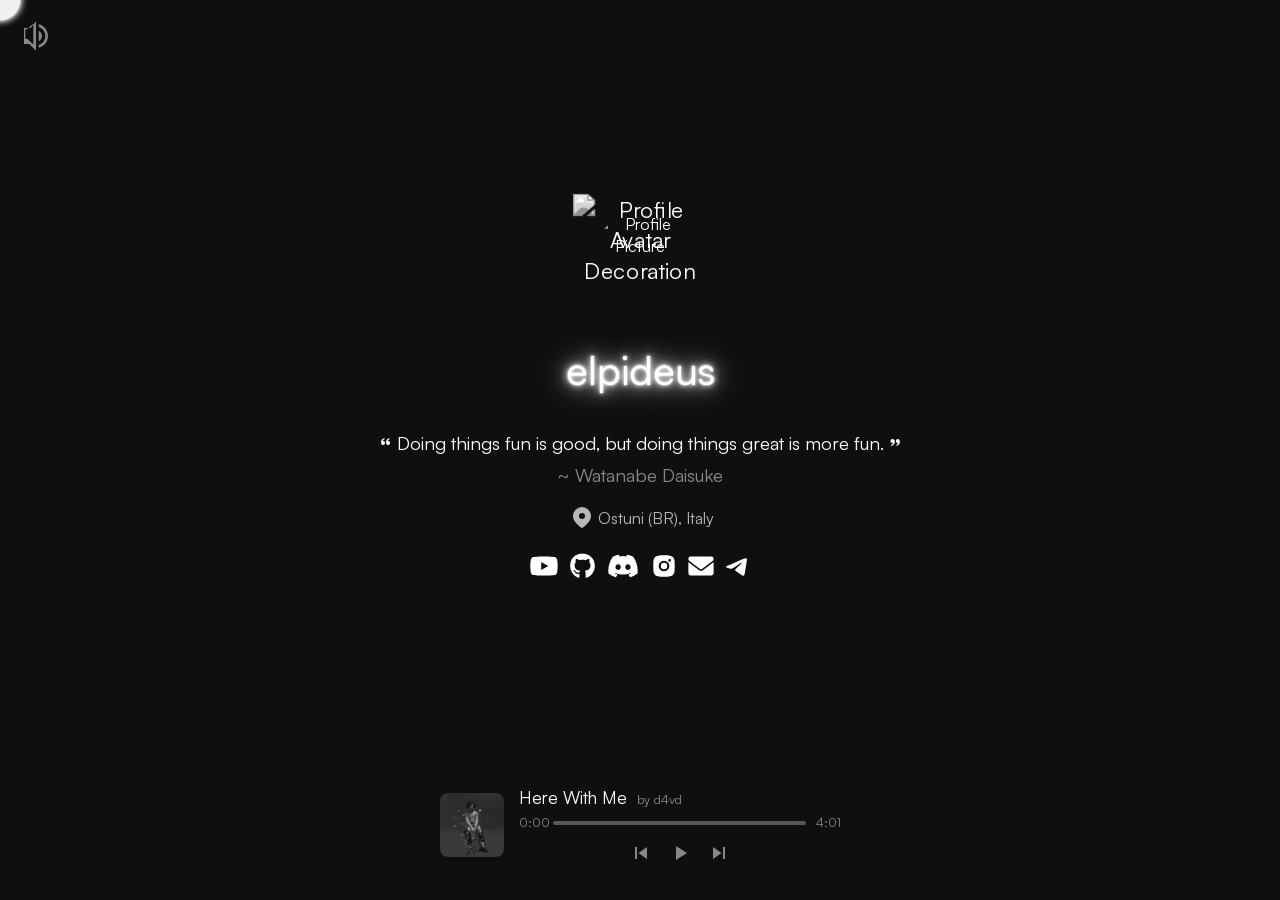
==== commit 6a480fd4: "Fixed "Copy" ContextMenu button not working Added favicon.ico and meta tags" ====
--- a/index.html
+++ b/index.html
@@ -5,6 +5,21 @@
     <meta charset="UTF-8" />
     <title>elpideus - Personal Website</title>
     <link rel="stylesheet" href="assets/stylesheets/style.css" />
+    <meta name="title" content="elpideus" />
+    <meta name="description" content="Developing the future! Content Creator, Web Developer and Entrepreneur. Check out amazing content and incredible web creations. Be it for fun or for work, elpideus got you covered 👍! " />
+
+    <meta property="og:type" content="website" />
+    <meta property="og:url" content="http://elpideus.space/" />
+    <meta property="og:title" content="elpideus" />
+    <meta property="og:description" content="Developing the future! Content Creator, Web Developer and Entrepreneur. Check out amazing content and incredible web creations. Be it for fun or for work, elpideus got you covered 👍! " />
+    <meta property="og:image" content="assets/media/images/web_banner.png" />
+
+    <meta property="twitter:card" content="summary_large_image" />
+    <meta property="twitter:url" content="http://elpideus.space/" />
+    <meta property="twitter:title" content="elpideus" />
+    <meta property="twitter:description" content="Developing the future! Content Creator, Web Developer and Entrepreneur. Check out amazing content and incredible web creations. Be it for fun or for work, elpideus got you covered 👍! " />
+    <meta property="twitter:image" content="assets/media/images/web_banner.png" />
+
 </head>
 <body>
 
@@ -14,7 +29,7 @@
 
 <main class="bio-section">
     <div class="profile-picture">
-        <img class="decoration" src="https://cdn.discordapp.com/avatar-decoration-presets/a_445566ed965b2c1632a5b45c92f32d11.png">
+        <img class="decoration" src="https://cdn.discordapp.com/avatar-decoration-presets/a_445566ed965b2c1632a5b45c92f32d11.png" alt="Profile Avatar Decoration">
         <img class="avatar" src="https://cdn.discordapp.com/avatars/721826189844545666/ce0b53713fd9e98585c7051b6866885d.webp" alt="Profile Picture">
     </div>
     <section class="info">
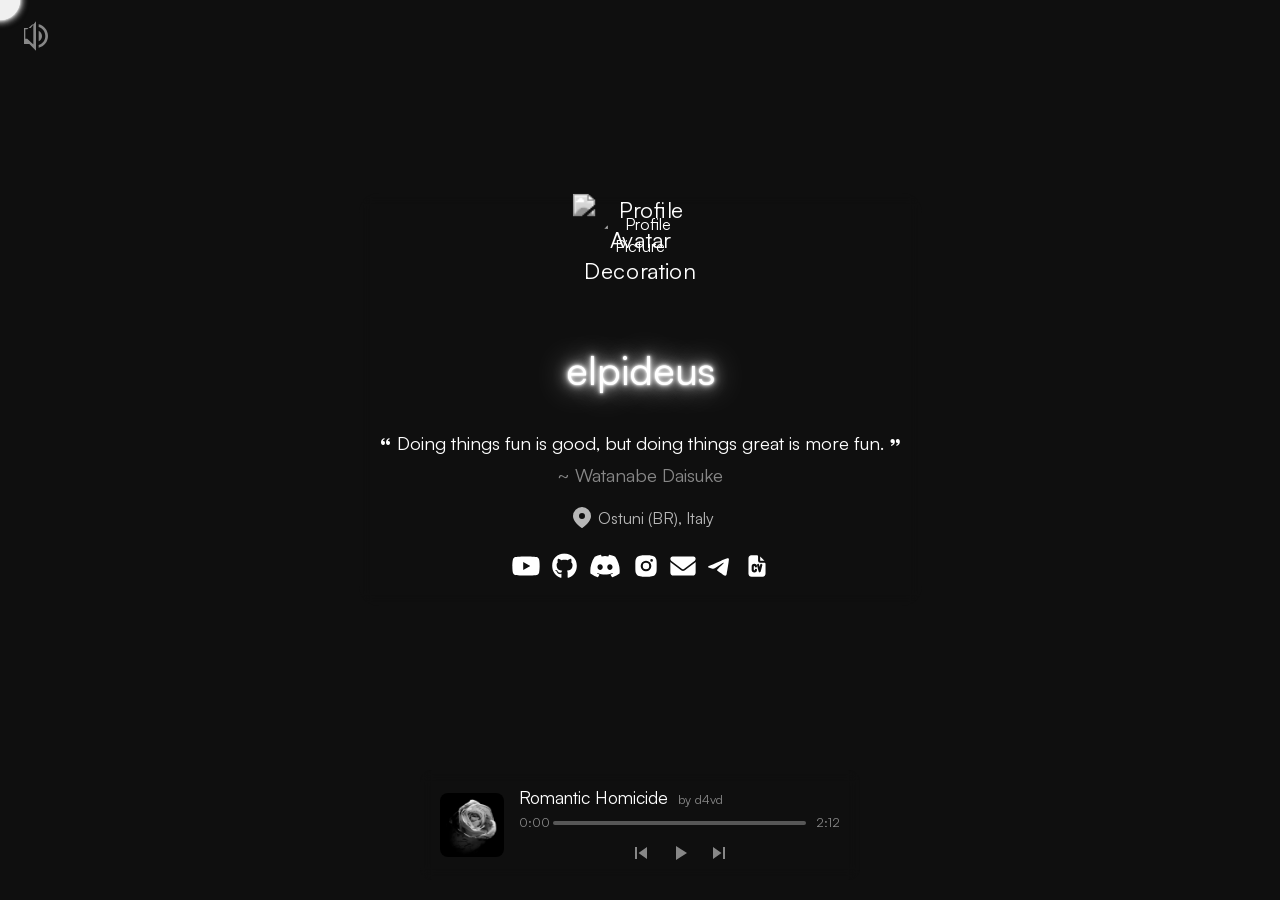
==== commit 25f110a0: "Remove Iubenda and Google analytics" ====
--- a/index.html
+++ b/index.html
@@ -9,17 +9,16 @@
     <meta name="description" content="Developing the future! Content Creator, Web Developer and Entrepreneur. Check out amazing content and incredible web creations. Be it for fun or for work, elpideus got you covered 👍! " />
 
     <meta property="og:type" content="website" />
-    <meta property="og:url" content="http://elpideus.space/" />
+    <meta property="og:url" content="https://elpideus.space/" />
     <meta property="og:title" content="elpideus" />
     <meta property="og:description" content="Developing the future! Content Creator, Web Developer and Entrepreneur. Check out amazing content and incredible web creations. Be it for fun or for work, elpideus got you covered 👍! " />
     <meta property="og:image" content="assets/media/images/web_banner.png" />
 
     <meta property="twitter:card" content="summary_large_image" />
-    <meta property="twitter:url" content="http://elpideus.space/" />
+    <meta property="twitter:url" content="https://elpideus.space/" />
     <meta property="twitter:title" content="elpideus" />
     <meta property="twitter:description" content="Developing the future! Content Creator, Web Developer and Entrepreneur. Check out amazing content and incredible web creations. Be it for fun or for work, elpideus got you covered 👍! " />
     <meta property="twitter:image" content="assets/media/images/web_banner.png" />
-
 </head>
 <body>
 
@@ -76,6 +75,11 @@
                 <svg xmlns="http://www.w3.org/2000/svg" width="32" height="32" viewBox="0 0 24 24"><path fill="currentColor" d="M2.148 11.81q7.87-3.429 10.497-4.522c4.999-2.079 6.037-2.44 6.714-2.452c.15-.003.482.034.698.21c.182.147.232.347.256.487s.054.459.03.708c-.27 2.847-1.443 9.754-2.04 12.942c-.252 1.348-.748 1.8-1.23 1.845c-1.045.096-1.838-.69-2.85-1.354c-1.585-1.039-2.48-1.686-4.018-2.699c-1.777-1.171-.625-1.815.388-2.867c.265-.275 4.87-4.464 4.96-4.844c.01-.048.021-.225-.084-.318c-.105-.094-.26-.062-.373-.036q-.239.054-7.592 5.018q-1.079.74-1.952.721c-.643-.014-1.88-.363-2.798-.662c-1.128-.367-2.024-.56-1.946-1.183q.061-.486 1.34-.994"/></svg>
             </div>
         </a>
+        <a href="/cv" target="_blank">
+            <div id="cv-icon" class="icon make-cursor-smaller" data-tooltip="Curriculum Vitae">
+                <svg xmlns="http://www.w3.org/2000/svg" width="32" height="32" viewBox="0 0 24 24"><!-- Icon from Tabler Icons by Paweł Kuna - https://github.com/tabler/tabler-icons/blob/master/LICENSE --><path fill="currentColor" d="m12 2l.117.007a1 1 0 0 1 .876.876L13 3v4l.005.15a2 2 0 0 0 1.838 1.844L15 9h4l.117.007a1 1 0 0 1 .876.876L20 10v9a3 3 0 0 1-2.824 2.995L17 22H7a3 3 0 0 1-2.995-2.824L4 19V5a3 3 0 0 1 2.824-2.995L7 2zm-2.5 8A2.5 2.5 0 0 0 7 12.5v3a2.5 2.5 0 1 0 5 0a1 1 0 0 0-2 0a.5.5 0 1 1-1 0v-3a.5.5 0 1 1 1 0a1 1 0 0 0 2 0A2.5 2.5 0 0 0 9.5 10m6.743.03a1 1 0 0 0-1.213.727l-.53 2.119l-.53-2.119a1 1 0 1 0-1.94.486l1.5 6c.252 1.01 1.688 1.01 1.94 0l1.5-6a1 1 0 0 0-.727-1.213m-1.244-7.031L19 7h-4z"/></svg>
+            </div>
+        </a>
     </section>
 </main>
 
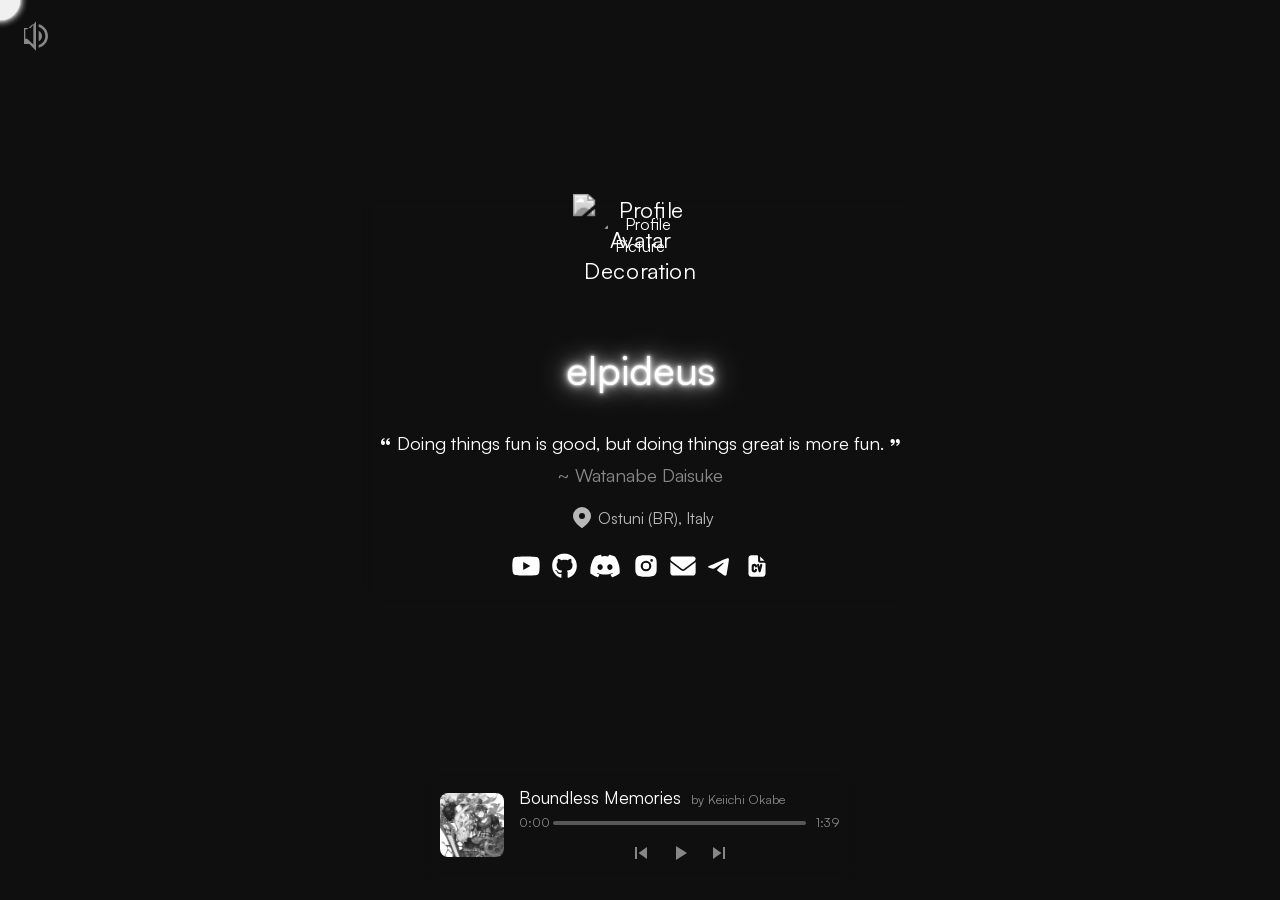
==== commit 7cee1710: "chore: deploy to Vercel on elpideus.com, add English CV - Point og/twitter meta at elpideus.com and " ====
--- a/index.html
+++ b/index.html
@@ -9,16 +9,16 @@
     <meta name="description" content="Developing the future! Content Creator, Web Developer and Entrepreneur. Check out amazing content and incredible web creations. Be it for fun or for work, elpideus got you covered 👍! " />
 
     <meta property="og:type" content="website" />
-    <meta property="og:url" content="https://elpideus.space/" />
+    <meta property="og:url" content="https://elpideus.com/" />
     <meta property="og:title" content="elpideus" />
     <meta property="og:description" content="Developing the future! Content Creator, Web Developer and Entrepreneur. Check out amazing content and incredible web creations. Be it for fun or for work, elpideus got you covered 👍! " />
-    <meta property="og:image" content="assets/media/images/web_banner.png" />
+    <meta property="og:image" content="https://elpideus.com/assets/media/images/web_banner.png" />
 
     <meta property="twitter:card" content="summary_large_image" />
-    <meta property="twitter:url" content="https://elpideus.space/" />
+    <meta property="twitter:url" content="https://elpideus.com/" />
     <meta property="twitter:title" content="elpideus" />
     <meta property="twitter:description" content="Developing the future! Content Creator, Web Developer and Entrepreneur. Check out amazing content and incredible web creations. Be it for fun or for work, elpideus got you covered 👍! " />
-    <meta property="twitter:image" content="assets/media/images/web_banner.png" />
+    <meta property="twitter:image" content="https://elpideus.com/assets/media/images/web_banner.png" />
 </head>
 <body>
 
